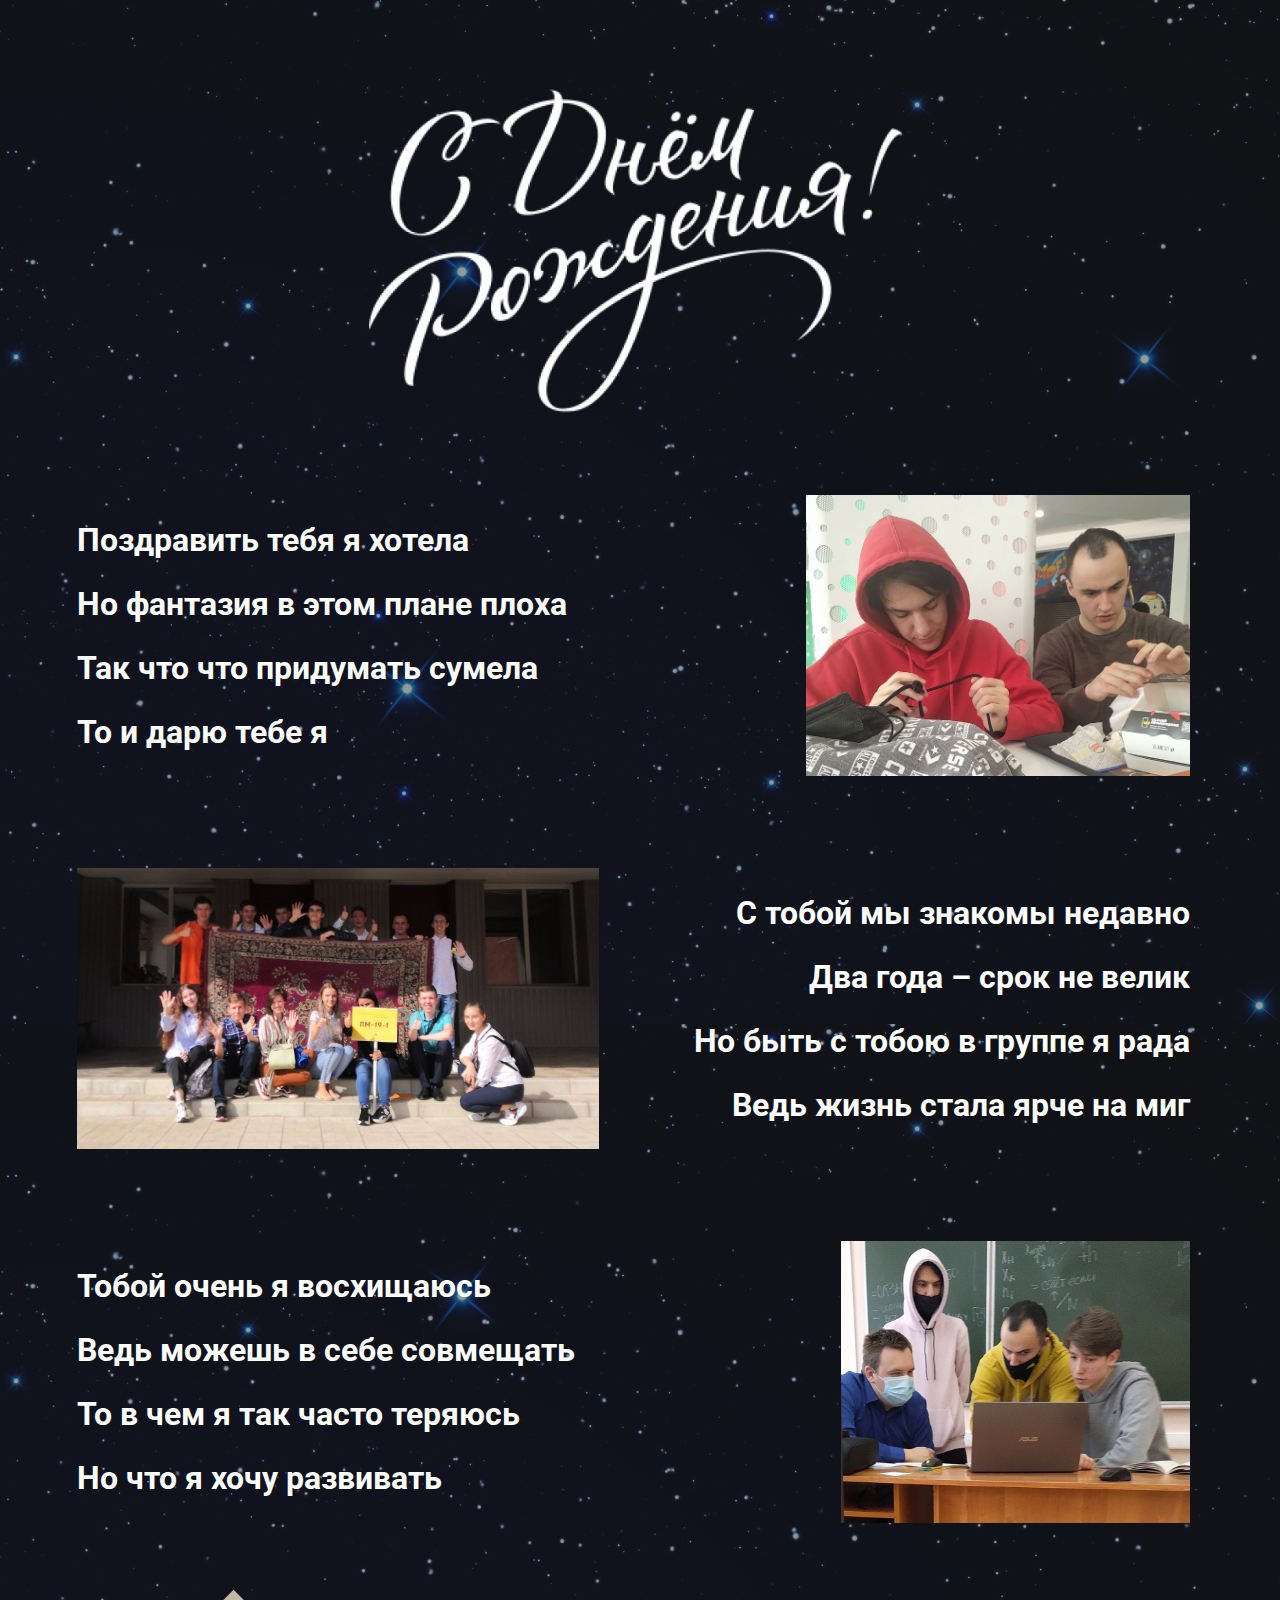
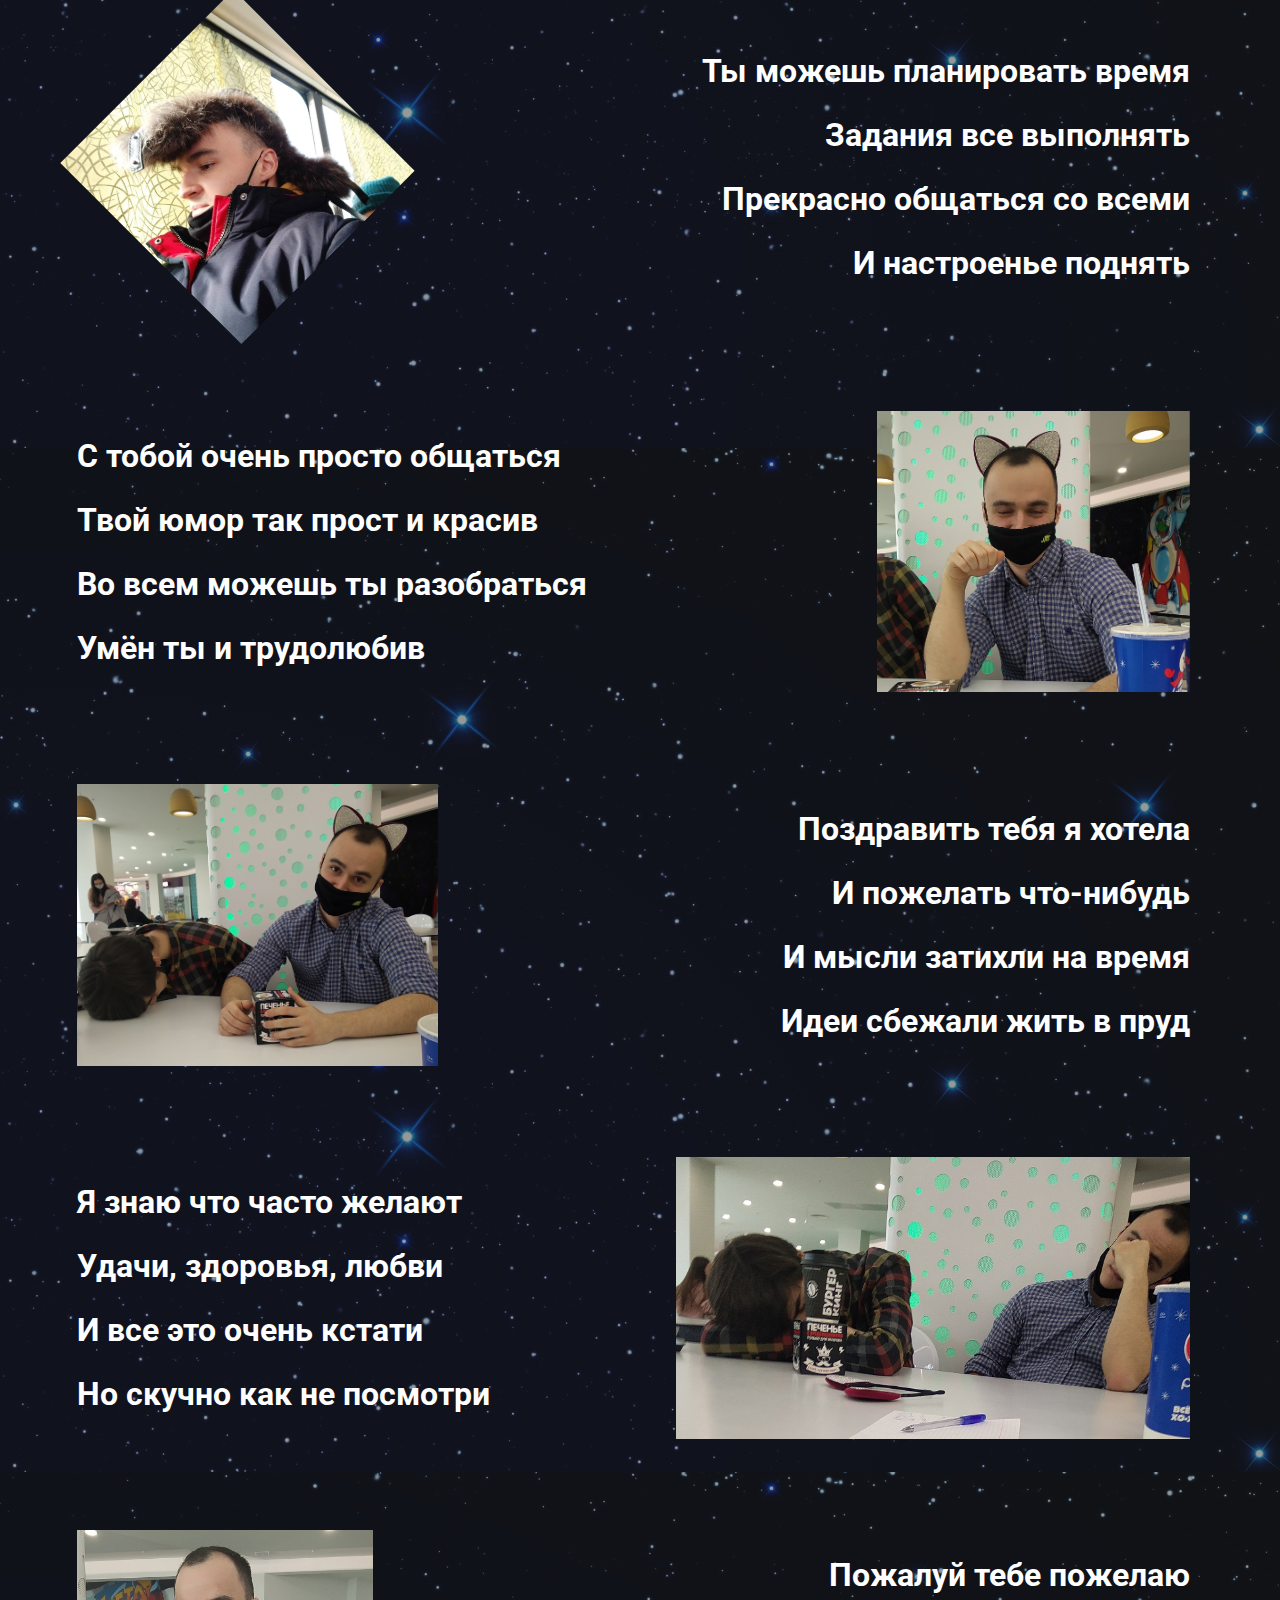
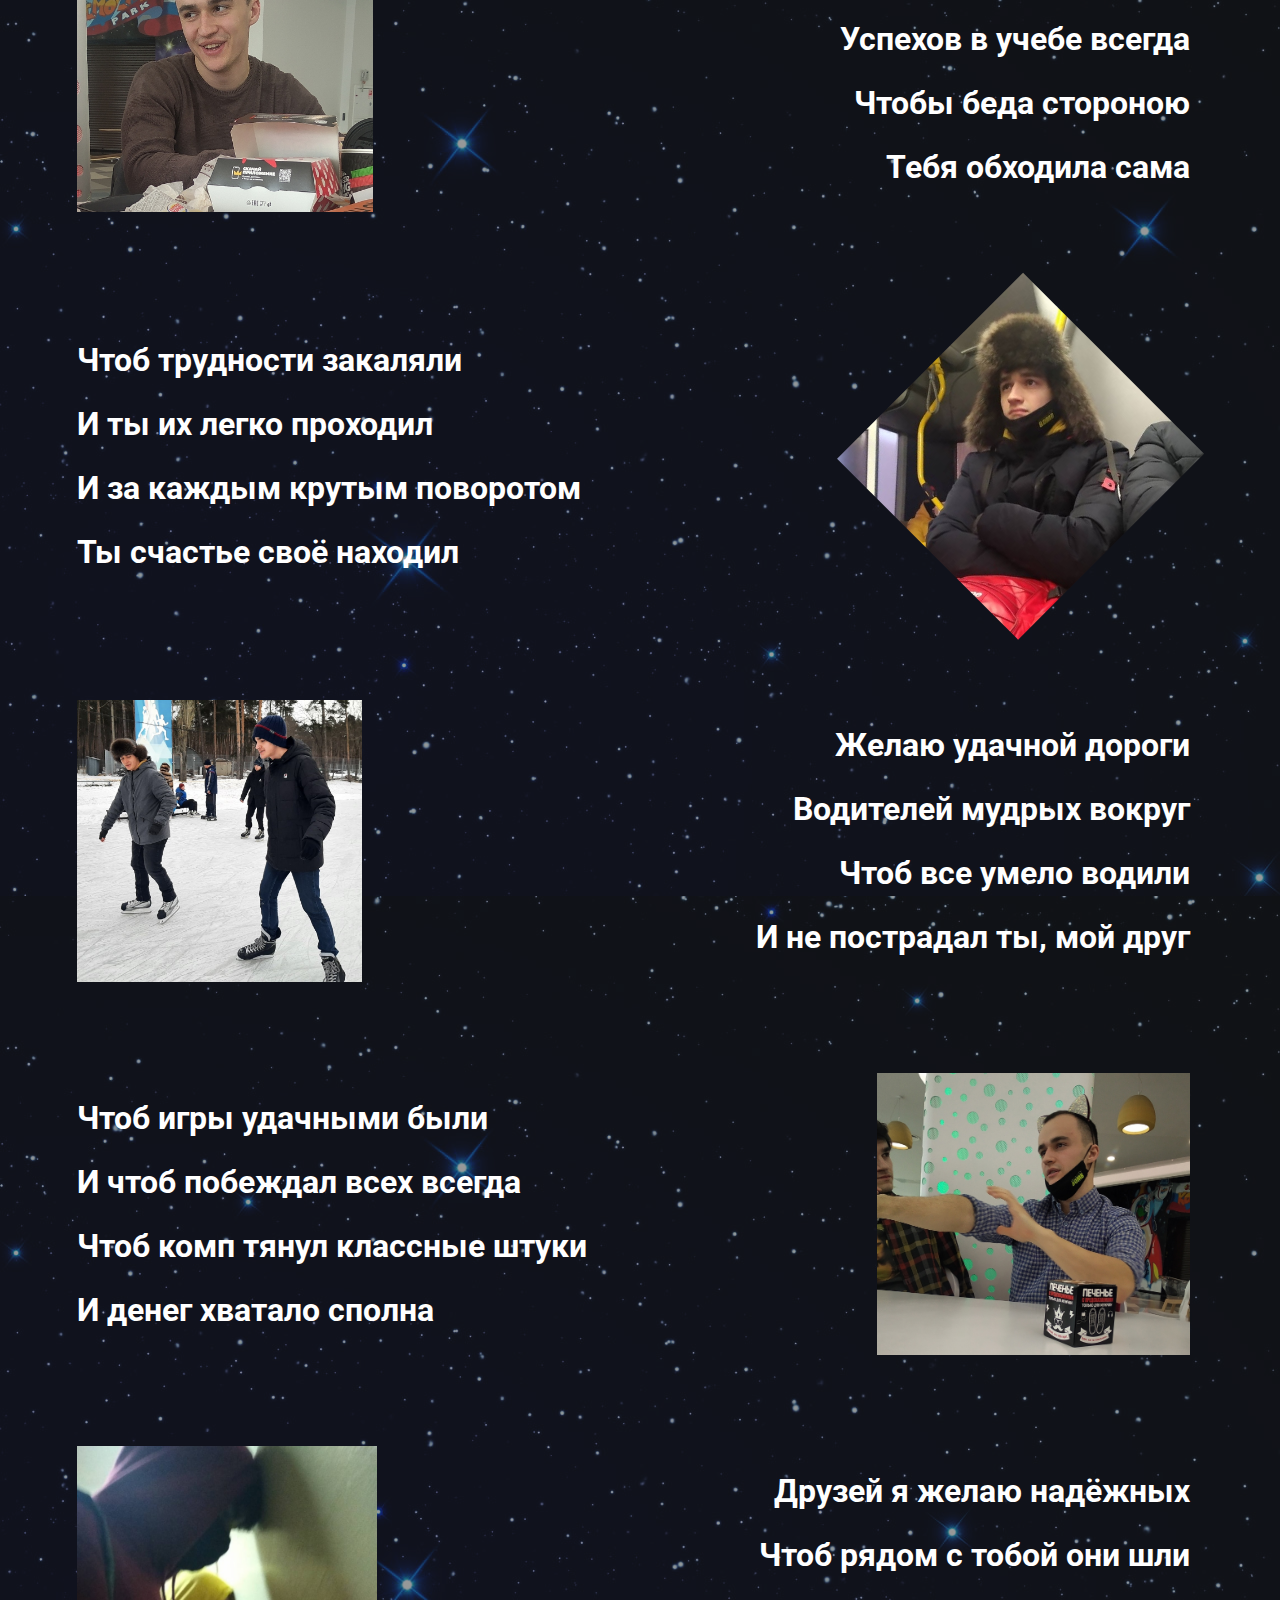
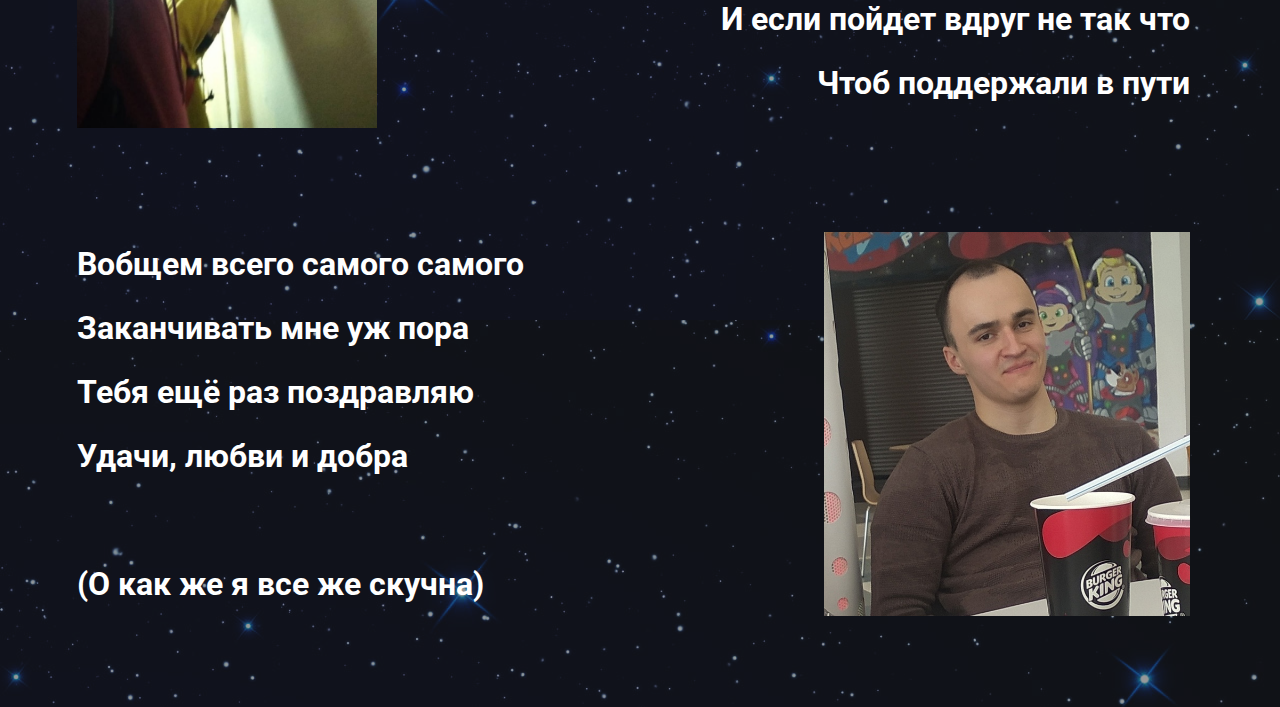
==== 6607/869/70/for_you/index.html @ ab76005a "Add files via upload" ====
<!DOCTYPE html>
<html lang="en">
<head>
	<meta charset="UTF-8">
	<meta name="viewport" content="width=device-width, initial-scale=1.0, shrink-to-fit=no">
	<title>С Днем рождения!</title>
<link rel="preconnect" href="https://fonts.googleapis.com">
<link rel="preconnect" href="https://fonts.gstatic.com" crossorigin>
<link href="https://fonts.googleapis.com/css2?family=Stick&display=swap" rel="stylesheet">

<link rel="preconnect" href="https://fonts.googleapis.com">
<link rel="preconnect" href="https://fonts.gstatic.com" crossorigin>
<link href="https://fonts.googleapis.com/css2?family=Monofett&family=Roboto&display=swap" rel="stylesheet">

<link rel="stylesheet" type="text/css" href="css/main.css">

</head>
<body>
	<img src="img/normal.png" class="zagolovok">
	<div>
		<h2>
		Поздравить тебя я хотела<br />
		Но фантазия в этом плане плоха<br />
		Так что что придумать сумела<br />
		То и дарю тебе я<br />
	</h2>
	<img src="img/6.jpg">
	</div>
	<div>
		<img src="img/23_1.jpg">
		<h2  class="left">
		С тобой мы знакомы недавно<br />
		Два года – срок не велик<br />
		Но быть с тобою в группе я рада<br />
		Ведь жизнь стала ярче на миг<br />
	</h2>
	</div>
	<div>
		<h2>
		Тобой очень я восхищаюсь<br />
		Ведь можешь в себе совмещать<br />
		То в чем я так часто теряюсь<br />
		Но что я хочу развивать<br />
	</h2>
	<img src="img/14.jpg">
	</div>
	<div>
		<img src="img/11.jpg" class="turn">
		<h2  class="left">
		Ты можешь планировать время<br />
		Задания все выполнять<br />
		Прекрасно общаться со всеми<br />
		И настроенье поднять<br />
	</h2>
	</div>
	<div>
		<h2>
		С тобой очень просто общаться<br />
		Твой юмор так прост и красив<br />
		Во всем можешь ты разобраться<br />
		Умён ты и трудолюбив<br />
	</h2>
	<img src="img/1_1.jpg">
	</div>
	<div>
		<img src="img/19.jpg">
		<h2  class="left">
		Поздравить тебя я хотела<br />
		И пожелать что-нибудь<br />
		И мысли затихли на время<br />
		Идеи сбежали жить в пруд<br />
	</h2>
	</div>
	<div>
		<h2>
		Я знаю что часто желают<br />
		Удачи, здоровья, любви<br />
		И все это очень кстати<br />
		Но скучно как не посмотри<br />
	</h2>
	<img src="img/2.jpg">
	</div>
	<div>
		<img src="img/8.jpg">
		<h2  class="left">
		Пожалуй тебе пожелаю<br />
		Успехов в учебе всегда<br />
		Чтобы беда стороною<br />
		Тебя обходила сама<br />
	</h2>
	</div>
	<div>
		<h2>
		Чтоб трудности закаляли<br />
		И ты их легко проходил<br />
		И за каждым крутым поворотом<br />
		Ты счастье своё находил<br />
	</h2>
	<img src="img/7.jpg" class="turn">
	</div>
	<div>
		<img src="img/13.jpg">
		<h2  class="left">
		Желаю удачной дороги<br />
		Водителей мудрых вокруг<br />
		Чтоб все умело водили<br />
		И не пострадал ты, мой друг<br />
	</h2>
	</div>
	<div>
		<h2>
		Чтоб игры удачными были<br />
		И чтоб побеждал всех всегда<br />
		Чтоб комп тянул классные штуки<br />
		И денег хватало сполна<br />
	</h2>
	<img src="img/21.jpg">
	</div>
	<div >
		<img src="img/24_1.jpg">
		<h2 class="left">
		Друзей я желаю надёжных<br />
		Чтоб рядом с тобой они шли<br />
		И если пойдет вдруг не так что<br />
		Чтоб поддержали в пути<br />
	</h2>
	</div>
	<div>
		<h2>
		Вобщем всего самого самого<br />
		Заканчивать мне уж пора<br />
		Тебя ещё раз поздравляю<br />
		Удачи, любви и добра<br />
		<br />
		(О как же я все же скучна)
	</h2>
	<img src="img/10.jpg" style="height: 30vw;">
	</div>
</body>
</html>
---- 6607/869/70/for_you/css/main.css ----
body {
	padding: 0;
	margin: 0 7vw 0 6vw;
	background: #222629;
	background-position-x: center;
    background-position-y: top;
	 height: 100%;
	 background-image: url('../img/stars5.png');
	 background-repeat: repeat;
}

h1{
    font-family: 'Stick', sans-serif;
    color: #66FCF1;
    text-align: center;
    font-size: 75px;
    /* -webkit-text-stroke: 0.5px #29635e;*/
}
.zagolovok{
	display: block;
	margin-left: auto;
    margin-right: auto; 
    margin-top: 33px;
    height: 35vw;
}
h2{
	font-family: 'Roboto', sans-serif;
	color: #fff;
	font-size: 2.5vw;
	line-height: 2;
}
div{
	display: flex;
	justify-content: space-between;
    align-items: center;
    padding-bottom: 5vw;
}
div img{
	height: 22vw;
}
.turn{
	transform: rotate(-45deg);
	    margin: 3vw;
    height: 20vw;
}
.left{
	text-align: right;
}
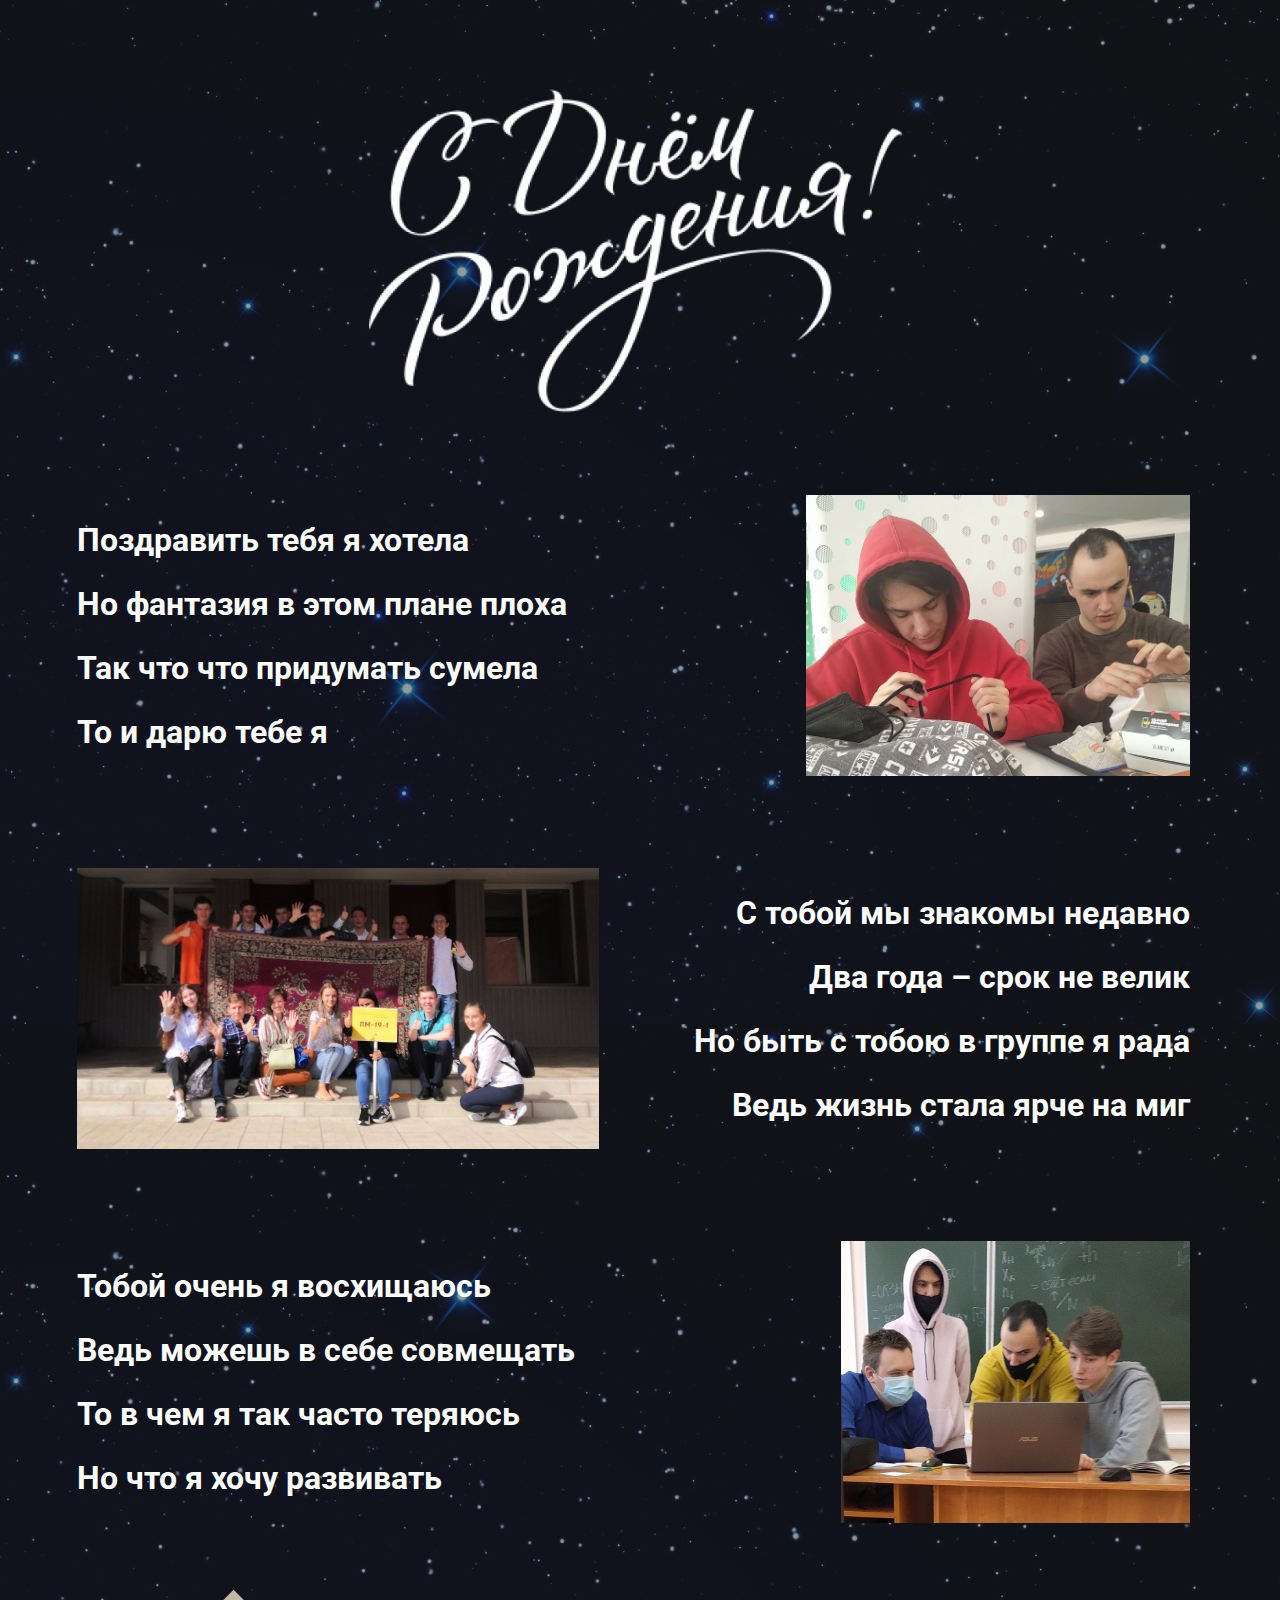
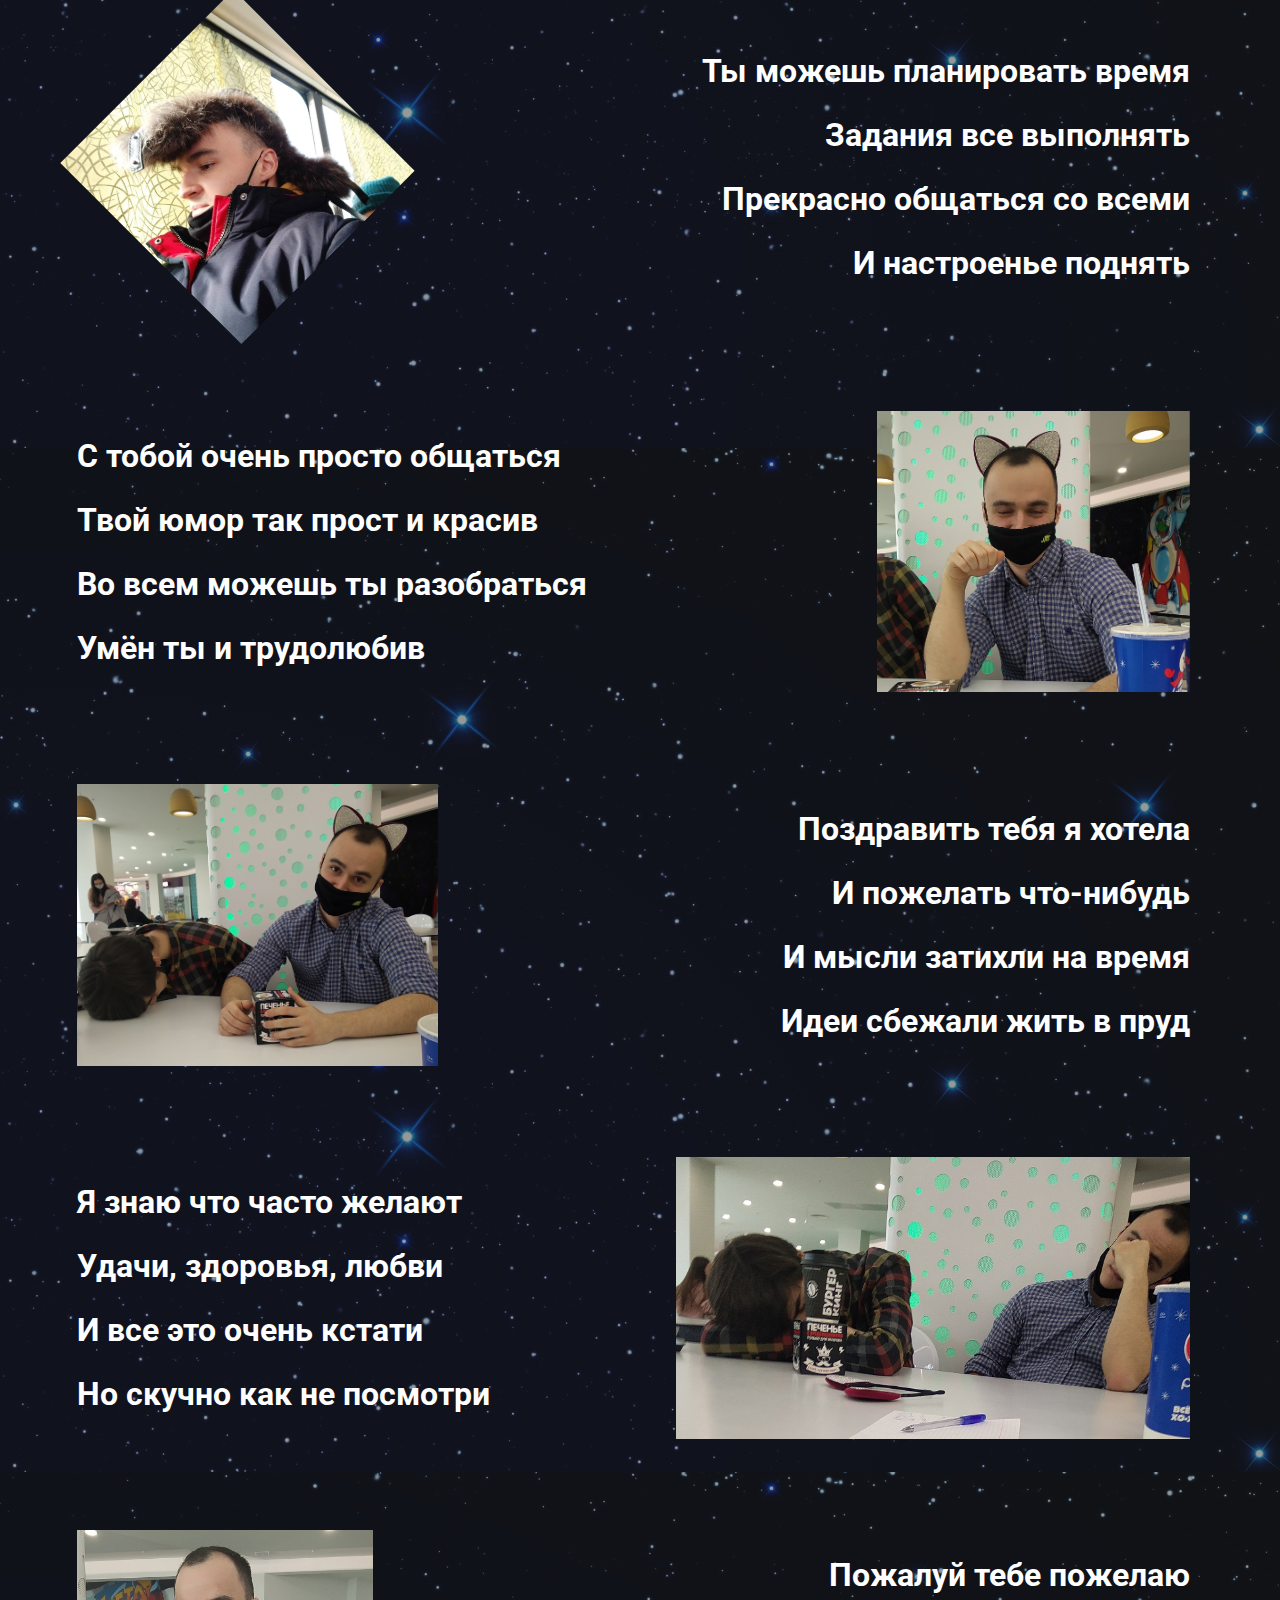
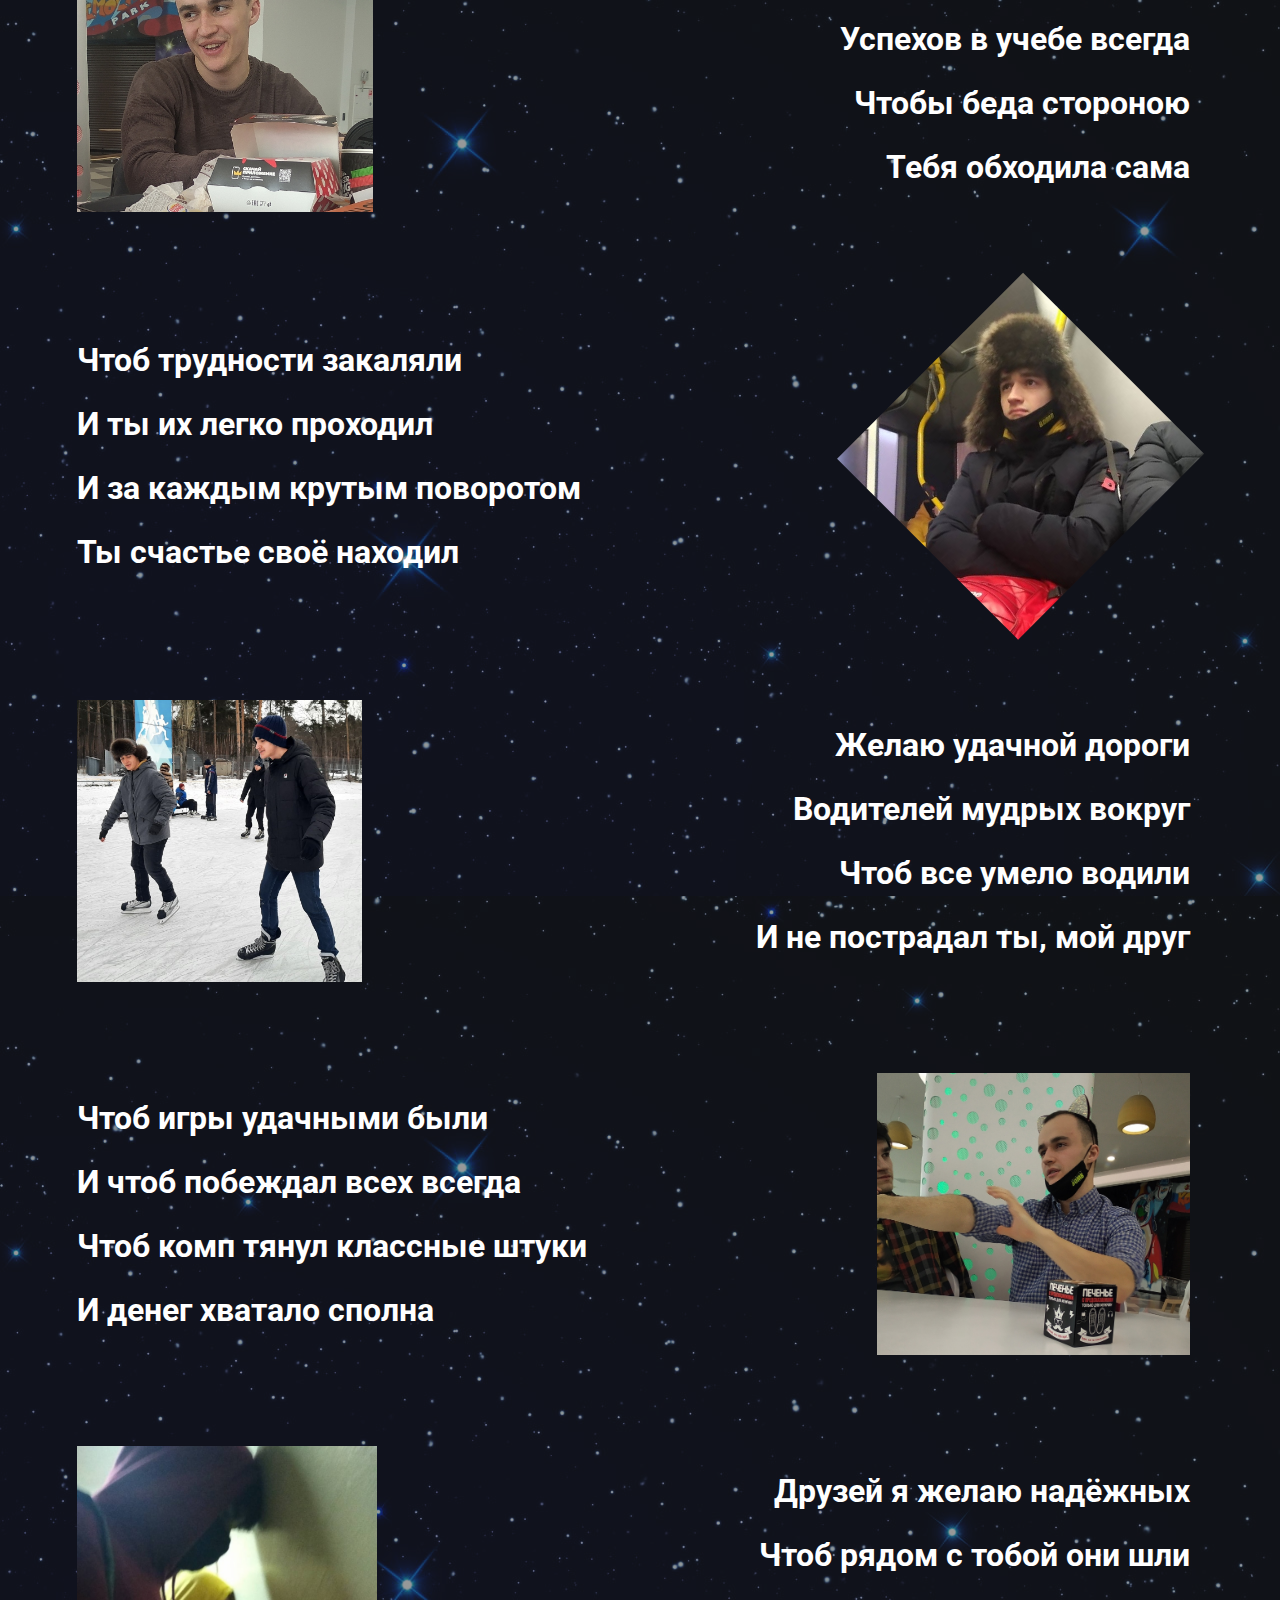
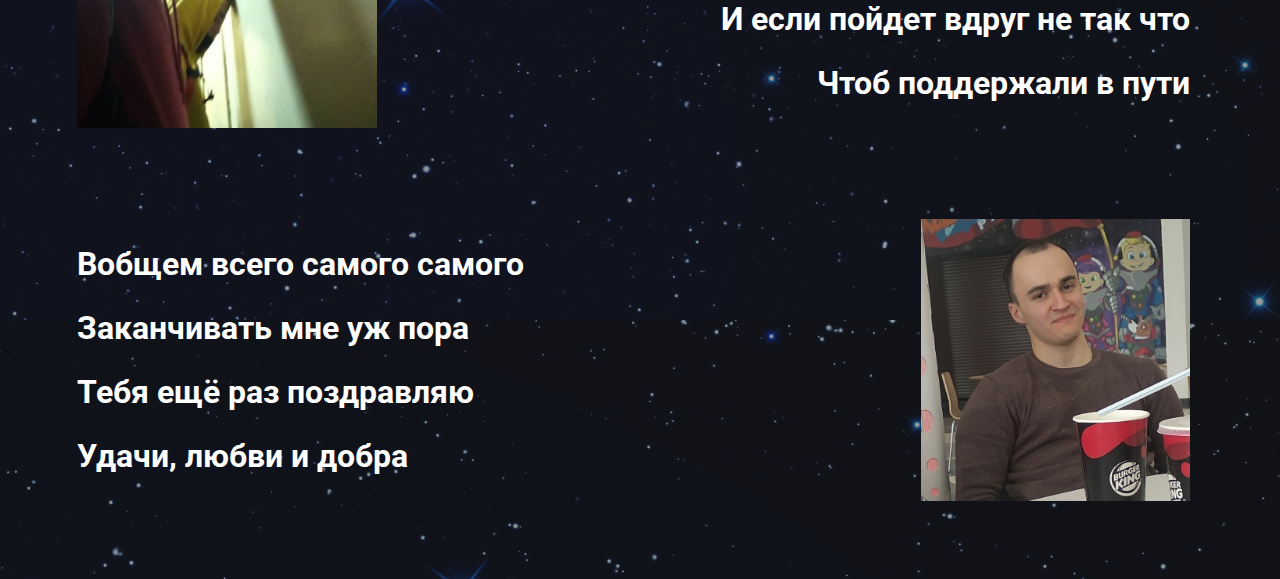
==== commit fed34107: "Add files via upload" ====
--- a/6607/869/70/for_you/index.html
+++ b/6607/869/70/for_you/index.html
@@ -3,6 +3,7 @@
 <head>
 	<meta charset="UTF-8">
 	<meta name="viewport" content="width=device-width, initial-scale=1.0, shrink-to-fit=no">
+<meta property="og:image" content="https://rinacoder.github.io/location/6607/869/70/for_you/img/pozdr.jpg">
 	<title>С Днем рождения!</title>
 <link rel="preconnect" href="https://fonts.googleapis.com">
 <link rel="preconnect" href="https://fonts.gstatic.com" crossorigin>
@@ -131,10 +132,8 @@
 		Заканчивать мне уж пора<br />
 		Тебя ещё раз поздравляю<br />
 		Удачи, любви и добра<br />
-		<br />
-		(О как же я все же скучна)
 	</h2>
-	<img src="img/10.jpg" style="height: 30vw;">
+	<img src="img/10.jpg">
 	</div>
 </body>
 </html>